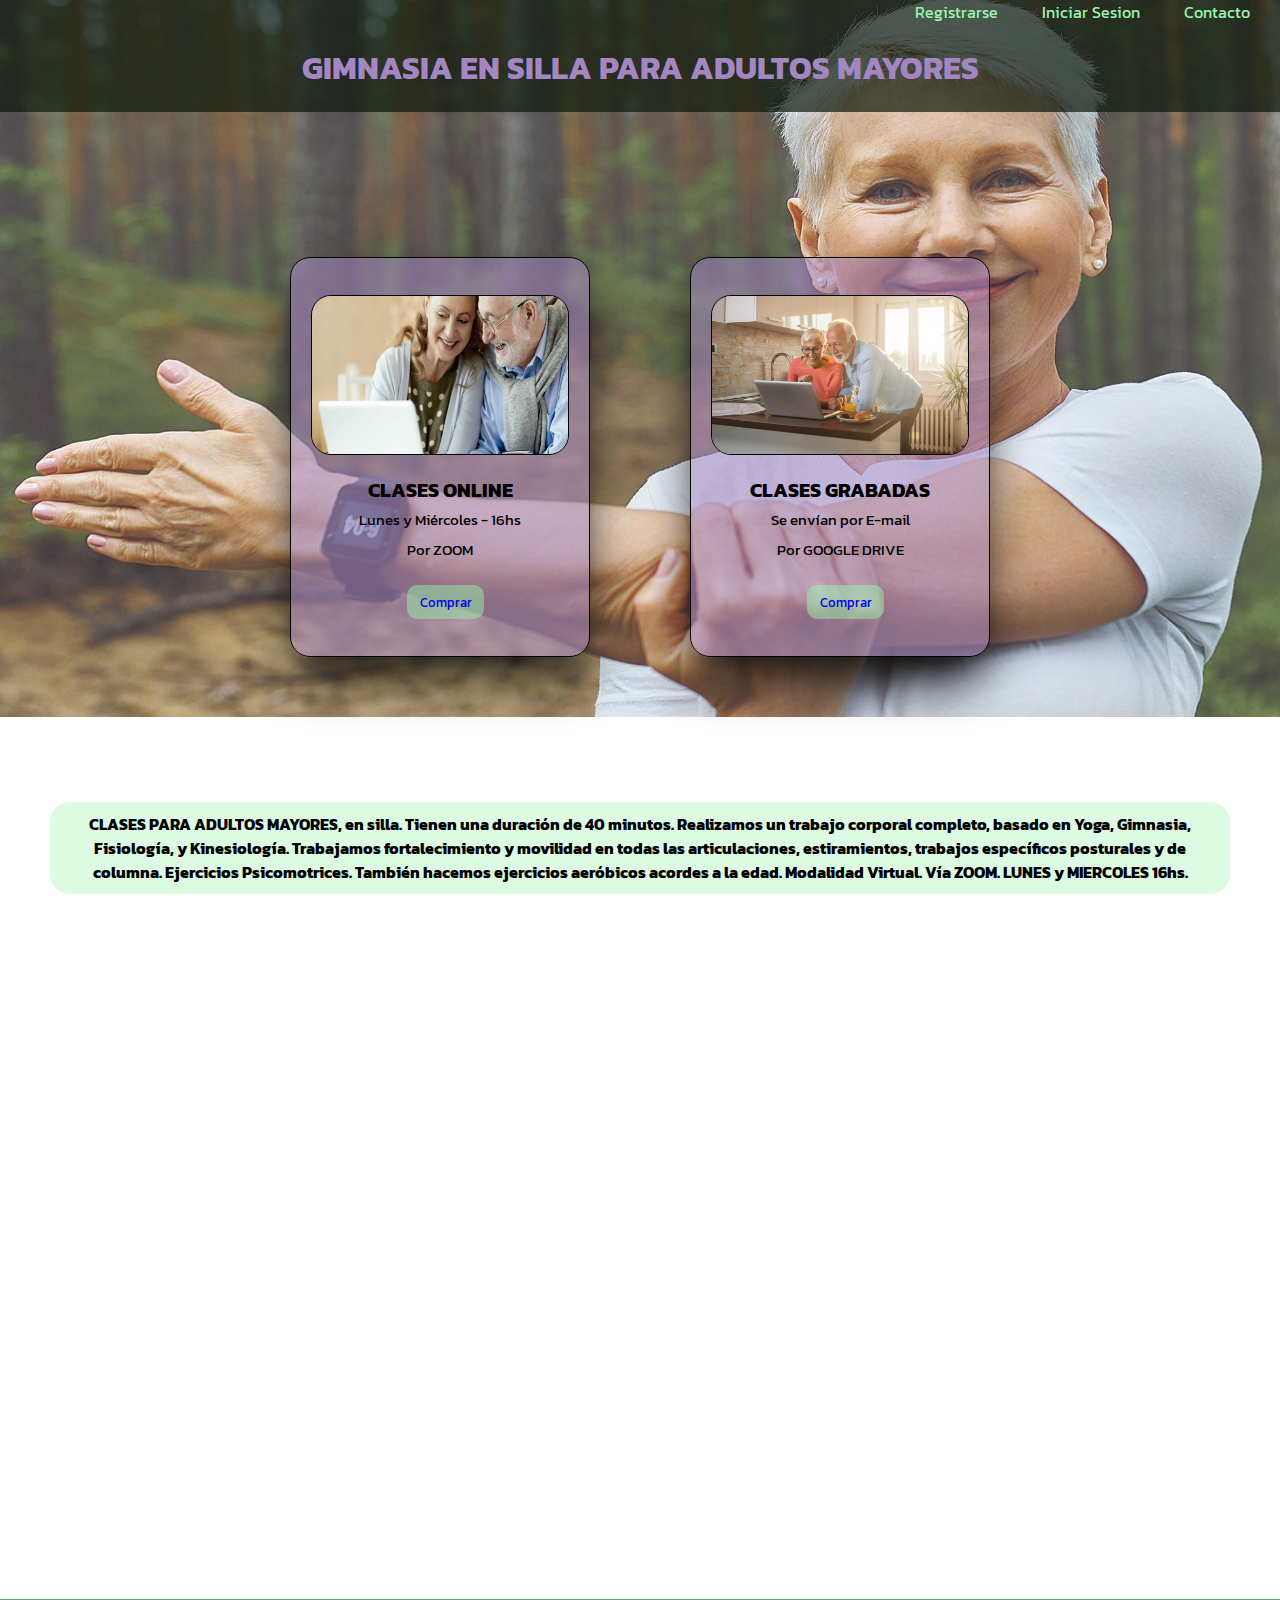
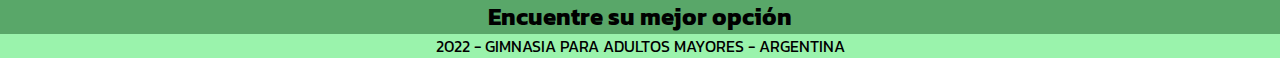
==== index.html @ 262c6e21 "Primer commit" ====
<!DOCTYPE html>
<html lang="en">
<head>
    <meta charset="UTF-8">
    <meta http-equiv="X-UA-Compatible" content="IE=edge">
    <meta name="viewport" content="width=device-width, initial-scale=1.0">
    <title>Gimnasia en Silla para Adultos Mayores</title>
    <link rel="stylesheet" href="./styles/style.css">
</head>
<body class="body-index">
    <header>
        <nav>
            <ul class="menu">
                <li><a href="./../pages/registrarse.html">Registrarse</a></li>
                <li><a href="./../pages/iniciar sesion.html">Iniciar Sesion</a></li>
                <li><a href="./../pages/contacto.html">Contacto</a></li>
            </ul>
        </nav>    
    <h1>GIMNASIA EN SILLA PARA ADULTOS MAYORES</h1>
    </div>
    </header>
        <main>
            <div class="griddd">
            <div class="flex-container">
                <div class="container1">
                    <img class="container1-img" src="./imagenes/22Como_ayudar_a_un_adulto_mayor_a_fortalecer_sus-habilidades_digitales_00.jpg" alt="" width="100%"><a href="./pages/clases online.html"></a>
                    <h2 class="container1-titulo">CLASES ONLINE</h2>
                    <p class="container1-parrafo">Lunes y Miércoles - 16hs</p>
                    <p class="container1-parrafo2">Por ZOOM</p>
                    <button class="container1-boton">
                        <a href="./pages/clases online.html">Comprar</a>
                    </button>
                    
                </div>
        
                <div class="container2">
                    <img class="container2-img" src="./imagenes/pareja-1920x1180.webp" alt="" width="100%">
                    <h2 class="container2-titulo">CLASES GRABADAS</h2>
                    <p class="container2-parrafo">Se envían por E-mail</p>
                    <p class="container2-parrafo2">Por GOOGLE DRIVE</p>
                    <button class="container2-boton">
                        <a href="./pages/clases grabadas.html">Comprar</a>
                    </button>
                </div>
            </div>
            </div>
            <div >
                <p class="parrafito">
                    CLASES PARA ADULTOS MAYORES, en silla.
                    Tienen una duración de 40 minutos.
                    Realizamos un trabajo corporal completo, basado en Yoga, Gimnasia, Fisiología, y Kinesiología.
                    Trabajamos fortalecimiento y movilidad en todas las articulaciones, estiramientos, trabajos específicos posturales y de columna. Ejercicios Psicomotrices. También hacemos ejercicios aeróbicos acordes a la edad.
                    Modalidad Virtual. Vía ZOOM.
                    LUNES y MIERCOLES 16hs.</p>
            </div>
        <section>    
            <div class="grid-container">
                <div class="video1">
                    <iframe width="360" height="202.5" src="https://www.youtube.com/embed/sxoWqzSt-PU" title="YouTube video player" frameborder="0" allow="accelerometer; autoplay; clipboard-write; encrypted-media; gyroscope; picture-in-picture" allowfullscreen></iframe>
                </div>
        
                <div class="video2">
                    <iframe width="560" height="315" src="https://www.youtube.com/embed/sxoWqzSt-PU" title="YouTube video player" frameborder="0" allow="accelerometer; autoplay; clipboard-write; encrypted-media; gyroscope; picture-in-picture" allowfullscreen></iframe>
                </div>
        
                <div class="video3">
                    <iframe width="360" height="202.5" src="https://www.youtube.com/embed/sxoWqzSt-PU" title="YouTube video player" frameborder="0" allow="accelerometer; autoplay; clipboard-write; encrypted-media; gyroscope; picture-in-picture" allowfullscreen></iframe>
                </div>
        
            </div>
        </section>
    </main>
    

<h2 class="encuentre">Encuentre su mejor opción</h2>

    
    
    </body>


<footer>2022 - GIMNASIA PARA ADULTOS MAYORES - ARGENTINA</footer>
</html>
---- styles/style.css ----
@import url('https://fonts.googleapis.com/css2?family=Kanit:ital,wght@0,100;0,200;0,300;0,400;0,500;0,600;0,700;1,100;1,200;1,300;1,400;1,500;1,600;1,700&display=swap'); 

* {
    margin: 0;
    padding: 0;
    box-sizing: border-box;
    font-family: kanit;
   }


/*header*/


.menu {
    list-style-type: none;
    background-color: #0b170bb2 ;
    font-family: kanit;
    right: inherit;
    text-align: right;
    position: sticky;
    
}

.menu li {
    display: inline;
    margin-right: 10px;
    list-style-type: none
}

.menu li a {
    display: inline;
    margin-right: 10px;
    color: #9af3ac;
    text-align: right;
    text-decoration: none;
    
}

h1 {
    color:#a486c2;
    background-color: #0b170bb2;
    font-family: kanit ;
    text-align: center;
    padding: 20px;
    font-size: 2 50%;
}

h1 a {
    color:#a486c2;
    background-color: none;
    font-family: kanit ;
    text-align: center;
    padding: 20px;
    font-size: 2 50%;
    text-decoration: none
}

/*FINheader*/

/*BODY*/

body {
    background-image: url("./../imagenes/22adultos-mayores-a-moverse-1271537.jpg");
    background-repeat: no-repeat;
    background-size: cover;
}

.body-index {
    background-image: url("./../imagenes/22adultos-mayores-a-moverse-1271537.jpg");
    background-repeat: no-repeat;
    background-size: contain;
}



main {
    padding: 0px;
}

/*cartas*/ 

.griddd {
    display: grid;
    grid-column: 2fr;
    grid-row: 1fr;
}
.flex-container {
    display: flex;
    justify-content: center;
    padding: 10px;
    margin-top: 125px;
    margin-bottom: 125px;
}

.flex-container div {
    background-color:#a486c287;
    width: 300px;
    height: 400px;
    margin:10px;
    text-align: center;
    line-height: 90px;
    border: 1px solid black;
    font-size: 50px;
    justify-content: center;
    text-decoration: none;
    margin-right: 50px;
    margin-left: 50px;
}

.container1 {
    padding: 20px;
    box-shadow: 0 25px 50px -8px rgba(0, 0, 0, 0.9);
    display: flex;
    flex-direction: column;
    align-items: center;
    border-radius: 20px;
    justify-content: center;
    text-decoration: none;
    border-right: 50px;
}

.container1-img {
    border: 1px solid black;
    border-radius: 20px;
}

.container1-titulo {
    font-size: 20px;
    line-height: 10px;
    margin: 20px;
    margin-top: 30px;
}
.container1-parrafo {
    font-size: 15px;
    line-height: 10px;
    margin-bottom: 10px;
}
.container1-parrafo2 {
    font-size: 15px;
    line-height: 10px;
    margin-top: 10px;
}
.container1-boton {
    background-color: #9af3ac7c;
    border: none;
    padding: 7px;
    border-radius: 10px;
    margin-top: 30px;
    margin-right: 50%;
}
.container1-boton a {
    text-decoration: none;
}


.container2 {
    padding: 20px;
    box-shadow: 0 25px 50px -8px rgba(0, 0, 0, 0.9);
    display: flex;
    flex-direction: column;
    justify-content: center;
    align-items: center;
    border-radius: 20px;
    border-left: 50px;
}
.container2-img {
    border: 1px solid black;
    border-radius: 20px;
}
.container2-titulo {
    font-size: 20px;
    line-height: 10px;
    margin: 20px;
    margin-top: 30px;
}
.container2-parrafo {
    font-size: 15px;
    line-height: 10px;
    margin-bottom: 10px;
}
.container2-parrafo2 {
    font-size: 15px;
    line-height: 10px;
    margin-top: 10px;
}
.container2-boton {
    background-color: #9af3ac7c;
    border: none;
    padding: 7px;
    border-radius: 10px;
    margin-top: 30px;
    margin-right: 50%;
}
.container2-boton a {
    text-decoration: none;
}

/*FINtarjetas*/

/*PARRAFITO*/

.parrafito {
    text-align: center;
    padding: 10px;
    margin-left: 50px;
    margin-right: 50px;
    margin-bottom: 280px;
    background-color:#9af3ac56;
    border-radius: 20px;
    font-weight: bold;
}

/*FINPARRAFITO*/




/*VIDEO*/

.grid-container {
    display: grid;
    place-content: center;
    width: 100%;
    height: 100%;
    align-items: center;
    grid-template-columns: 25% 50% 25%;
    margin-top: 50px;
    margin-bottom: 70px;
    margin-left: 15px;
} 

.video1 {
    padding: 20px;
    display: flex;
    align-items: center;
    justify-content: center;
    width: 100fr;
}
.video2 {
    display: flex;
    align-items: center;
    justify-content: center;
    padding: 20px;
}
.video iframe {
    display: flex;
    align-items: center;
    justify-content: center;
}
.video3 {
    display: flex;
    padding: 20px;
    align-items: center;
    justify-content: center;
    }

/*FINvideo*/


.encuentre {
    background-color: #59a769;
    text-align: center;
}
footer {
    background-color: #9af3ac;
    text-align: center;
}
/*otros enlaces*/

/*CONTACTO*/

.carta__contacto {
    width: 400px;
    height: 450px;
    background-color: #9af3ac71;
    border-radius: 10px;
    padding: 10px;
    margin-left: 750px;
    margin-top: 100px;
    margin-bottom:211px;
    text-align: start;
    text-decoration: none;
    padding-inline: 25px;
    border-color: #a486c2;
}

.h2__contacto{
    background-color: none;
    text-align: left;
}

li {
    list-style-type: none;
    text-align: center;
    padding: 10px;
    margin-bottom: 10px;
}

.nombre {
    padding: 20px;
}
button {
    margin-left: 140px;
    background-color: #a486c2;
    border-radius: 10px;
    width: 30%;
}


/*REGISTRARSE*/


.pepe {
    text-align: center;
    font-size: 25px;
    text-decoration: double;
    margin-top: 50px;
}


.registrarseee {
    width: 400px;
    height: 420px;
    background-color: #9af3ac71;
    border-radius: 10px;
    padding: 20px;
    margin-left: 750px;
    margin-top: 30px;
    margin-bottom: 140px;
    text-align:right;
    border: 1px solid black;
    border-radius: 20px;
    }
.nombre {
    padding: 10px;
}
.apellido {
    padding: 10px;
}
.localidad {
    padding: 10px;
}
.provincia {
    padding: 10px;
}
.pais {
    padding: 10px;
}
.numero {
    padding: 10px;
}
.email {
    padding: 10px;
}



.boton__registrarse {
    margin-top: 50px;
}



/*PAGINA ONLINE*/

.tarjeta-online {
    margin-bottom: 201px;
}

/*PAGINA GRABADAS*/

.tarjeta-grabadas {
    margin-bottom: 201px;
}




@media screen and (max-width: 480px) {
    .menu li a {
        font-size: 12px;
        display: inline;
        margin-right: 50px;
    }
h1 {
    font-size: 18px;
}

body {
    background-color: #59a769;
}

.body-index {
    background-image: url("./../imagenes/22adultos-mayores-a-moverse-1271537.jpg");
    background-repeat: no-repeat;
    margin-top: 268px;
    background-size: 100% ;
}

.griddd {
    display: grid;
    grid-column: 2fr;
    grid-row: 1fr;
    height: 850px;
}
    .flex-container {
        display: grid;
        grid-column: 1fr;
        grid-row: 1fr;
        margin-top: 10px;
        margin-bottom: 0 ;
    }
    .flex-container div {
        background-color:#a486c287;
        width: 225px;
        height: 300px;
        margin:20px;
        text-align: center;
        line-height: 90px;
        border: 1px solid black;
        font-size: 50px;
        justify-content: center;
        text-decoration: none;
        margin-right: 50px;
        margin-left: 50px;
    }
    
    .container1-titulo {
        font-size: 15px;
        line-height: 10px;
        margin: 20px;
        margin-top: 30px;
    }
   
    .container2-titulo {
        font-size: 15px;
    }

    .parrafito {
        text-align: center;
        padding: 10px;
        margin-left: 50px;
        margin-right: 50px;
        margin-bottom: 50px;
        background-color:#a486c2;
        border-radius: 20px;
        font-weight: bold;
    }
    
    
    .grid-container{
        grid-template-columns: 1fr;
        grid-row: 3fr;
        align-content: center;
        grid-template-rows: 33% 33% 33%;
        
    }




    .video2 {
        display: flex;
        align-content: center;
        justify-content: center;
    }
    .video2 iframe {
        width: 360px;
        height: 202px;
    }

    .encuentre {
        background-color: #a486c2;
    }
    

    
}
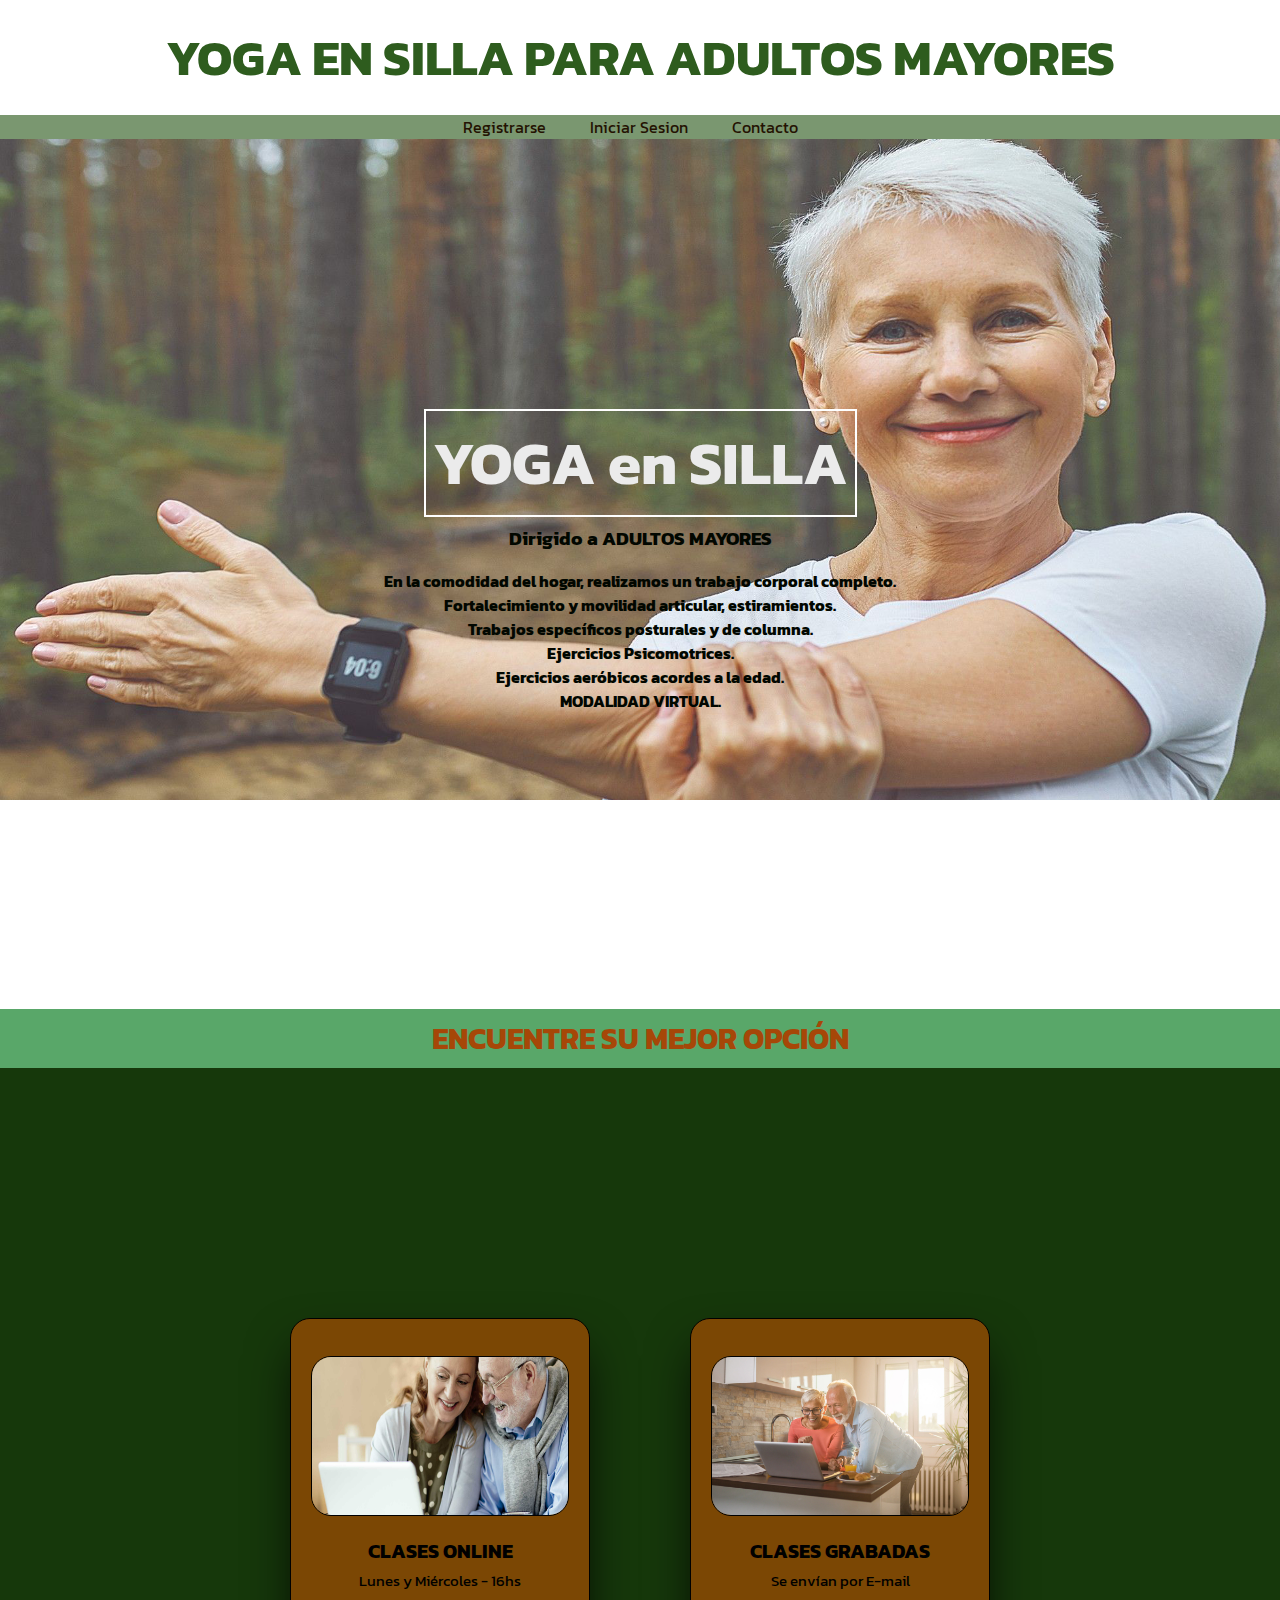
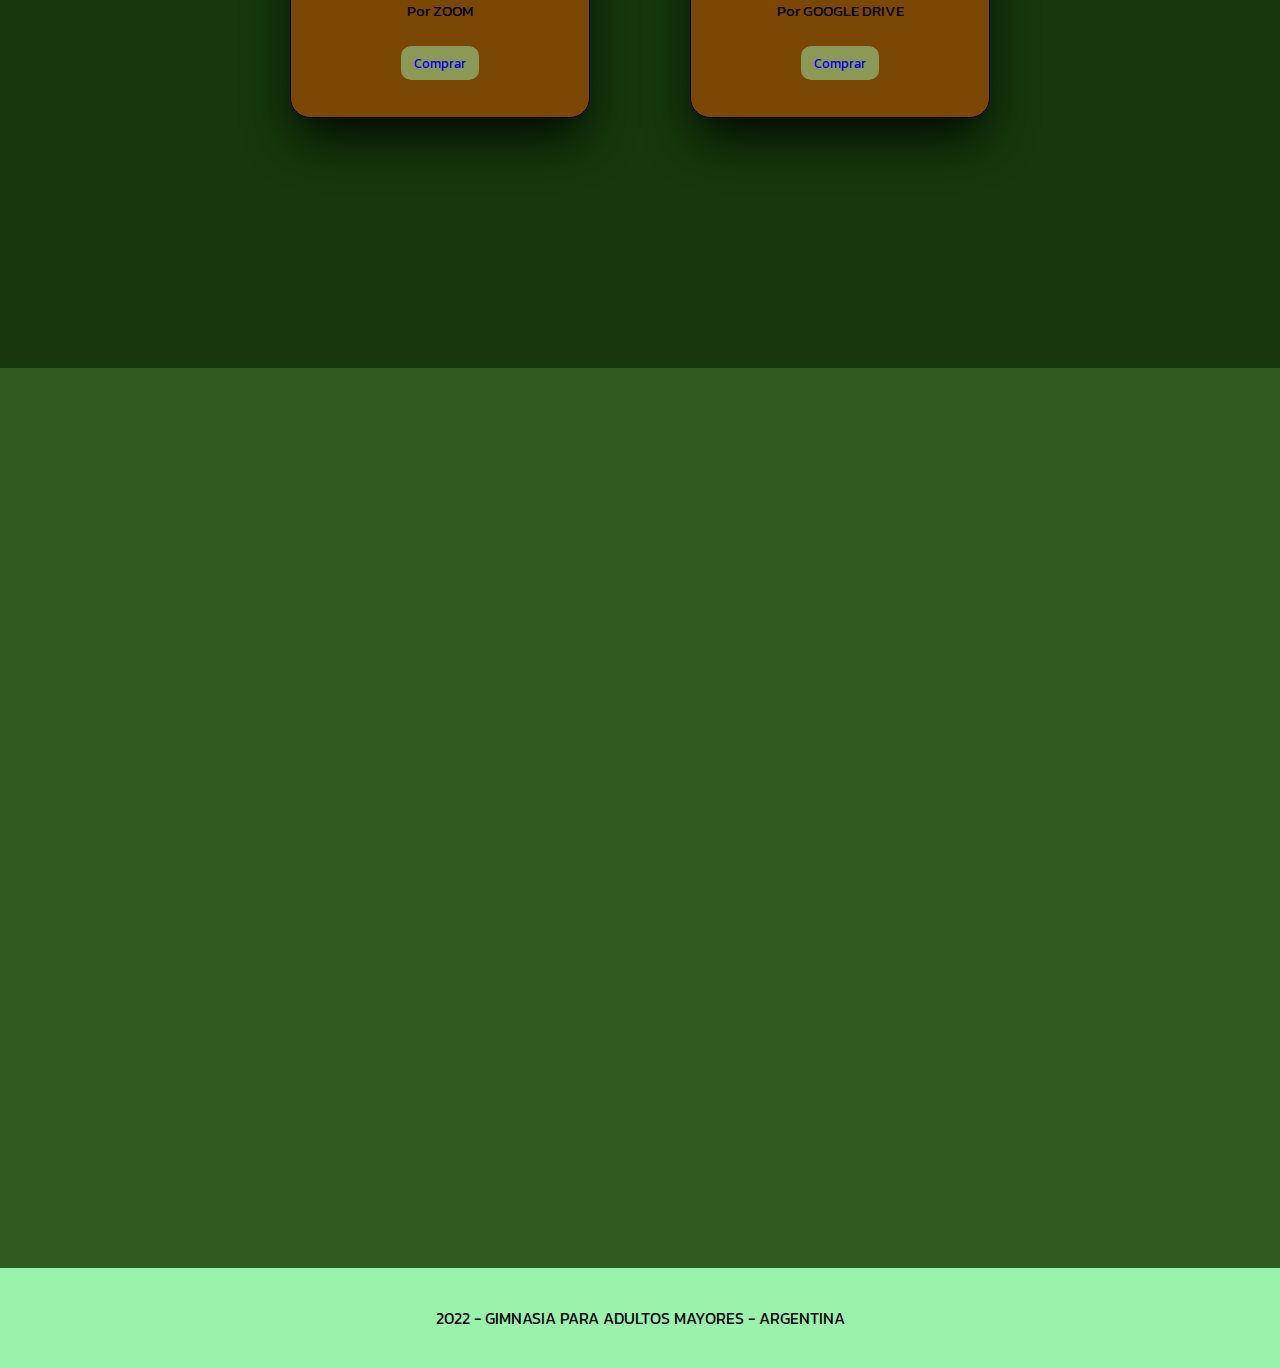
==== commit b77b6c96: "nuevos cambios" ====
--- a/index.html
+++ b/index.html
@@ -8,7 +8,11 @@
     <link rel="stylesheet" href="./styles/style.css">
 </head>
 <body class="body-index">
+
     <header>
+        <section class="title">
+            <h1>YOGA EN SILLA PARA ADULTOS MAYORES</h1>
+        </section>
         <nav>
             <ul class="menu">
                 <li><a href="./../pages/registrarse.html">Registrarse</a></li>
@@ -16,43 +20,50 @@
                 <li><a href="./../pages/contacto.html">Contacto</a></li>
             </ul>
         </nav>    
-    <h1>GIMNASIA EN SILLA PARA ADULTOS MAYORES</h1>
-    </div>
     </header>
-        <main>
+    <main>
+        <section class="title_central">
+            <div>
+                <h2>YOGA en SILLA</h2>
+            </div>
+            <div>
+                <h3>Dirigido a ADULTOS MAYORES</h3>
+            </div>
+            <div class="parrafito" >
+                <p>En la comodidad del hogar, realizamos un trabajo corporal completo.</p>
+                <p>Fortalecimiento y movilidad articular, estiramientos.</p>
+                <p>Trabajos específicos posturales y de columna.</p>
+                <p>Ejercicios Psicomotrices.</p>
+                <p>Ejercicios aeróbicos acordes a la edad.</p>
+                <p>MODALIDAD VIRTUAL.</p>
+            </div>
+        </section>
+        <h3 class="encuentre">ENCUENTRE SU MEJOR OPCIÓN</h3>
+        <section class="tarjetas">
             <div class="griddd">
-            <div class="flex-container">
-                <div class="container1">
-                    <img class="container1-img" src="./imagenes/22Como_ayudar_a_un_adulto_mayor_a_fortalecer_sus-habilidades_digitales_00.jpg" alt="" width="100%"><a href="./pages/clases online.html"></a>
-                    <h2 class="container1-titulo">CLASES ONLINE</h2>
-                    <p class="container1-parrafo">Lunes y Miércoles - 16hs</p>
-                    <p class="container1-parrafo2">Por ZOOM</p>
-                    <button class="container1-boton">
-                        <a href="./pages/clases online.html">Comprar</a>
-                    </button>
-                    
-                </div>
-        
-                <div class="container2">
-                    <img class="container2-img" src="./imagenes/pareja-1920x1180.webp" alt="" width="100%">
-                    <h2 class="container2-titulo">CLASES GRABADAS</h2>
-                    <p class="container2-parrafo">Se envían por E-mail</p>
-                    <p class="container2-parrafo2">Por GOOGLE DRIVE</p>
-                    <button class="container2-boton">
-                        <a href="./pages/clases grabadas.html">Comprar</a>
-                    </button>
+                <div class="flex-container">
+                    <div class="container1">
+                        <img class="container1-img" src="./imagenes/22Como_ayudar_a_un_adulto_mayor_a_fortalecer_sus-habilidades_digitales_00.jpg" alt="" width="100%"><a href="./pages/clases online.html"></a>
+                        <h2 class="container1-titulo">CLASES ONLINE</h2>
+                        <p class="container1-parrafo">Lunes y Miércoles - 16hs</p>
+                        <p class="container1-parrafo2">Por ZOOM</p>
+                        <button class="container1-boton">
+                            <a href="./pages/clases online.html">Comprar</a></button>
+                    </div>
+            
+                    <div class="container2">
+                        <img class="container2-img" src="./imagenes/pareja-1920x1180.webp" alt="" width="100%">
+                        <h2 class="container2-titulo">CLASES GRABADAS</h2>
+                        <p class="container2-parrafo">Se envían por E-mail</p>
+                        <p class="container2-parrafo2">Por GOOGLE DRIVE</p>
+                        <button class="container2-boton">
+                            <a href="./pages/clases grabadas.html">Comprar</a>
+                        </button>
+                    </div>
                 </div>
             </div>
-            </div>
-            <div >
-                <p class="parrafito">
-                    CLASES PARA ADULTOS MAYORES, en silla.
-                    Tienen una duración de 40 minutos.
-                    Realizamos un trabajo corporal completo, basado en Yoga, Gimnasia, Fisiología, y Kinesiología.
-                    Trabajamos fortalecimiento y movilidad en todas las articulaciones, estiramientos, trabajos específicos posturales y de columna. Ejercicios Psicomotrices. También hacemos ejercicios aeróbicos acordes a la edad.
-                    Modalidad Virtual. Vía ZOOM.
-                    LUNES y MIERCOLES 16hs.</p>
-            </div>
+                
+        </section>
         <section>    
             <div class="grid-container">
                 <div class="video1">
@@ -66,16 +77,12 @@
                 <div class="video3">
                     <iframe width="360" height="202.5" src="https://www.youtube.com/embed/sxoWqzSt-PU" title="YouTube video player" frameborder="0" allow="accelerometer; autoplay; clipboard-write; encrypted-media; gyroscope; picture-in-picture" allowfullscreen></iframe>
                 </div>
-        
             </div>
         </section>
     </main>
     
 
-<h2 class="encuentre">Encuentre su mejor opción</h2>
-
-    
-    
+<script src="https://cdn.jsdelivr.net/npm/bootstrap@5.2.1/dist/js/bootstrap.bundle.min.js" integrity="sha384-u1OknCvxWvY5kfmNBILK2hRnQC3Pr17a+RTT6rIHI7NnikvbZlHgTPOOmMi466C8" crossorigin="anonymous"></script>
     </body>
 
 
--- a/styles/style.css
+++ b/styles/style.css
@@ -5,87 +5,121 @@
     padding: 0;
     box-sizing: border-box;
     font-family: kanit;
-   }
-
+}
+
+*::selection {
+    background-color: #a64f02;
+    color: #59a769;
+}
 
 /*header*/
 
-
+.title {
+    font-size: 25px;
+    background-color: #ffffffd4;
+}
+h1 {
+    color:#2e5c1e;
+    font-family: kanit ;
+    text-align: center;
+    padding: 20px;
+    font-size: 2 50%;
+}
+h1 a {
+    color:#ec7e1d;
+    font-family: kanit ;
+    text-align: center;
+    padding: 20px;
+    font-size: 2 50%;
+    text-decoration: none;
+}
 .menu {
     list-style-type: none;
-    background-color: #0b170bb2 ;
+    background-color: #2e5c1ea2 ;
     font-family: kanit;
     right: inherit;
-    text-align: right;
-    position: sticky;
-    
-}
-
+    text-align: center;
+    position: sticky;    
+}
 .menu li {
     display: inline;
     margin-right: 10px;
-    list-style-type: none
-}
-
+    list-style-type: none;
+}
 .menu li a {
     display: inline;
     margin-right: 10px;
-    color: #9af3ac;
+    color: #241202;
     text-align: right;
     text-decoration: none;
-    
-}
-
-h1 {
-    color:#a486c2;
-    background-color: #0b170bb2;
-    font-family: kanit ;
-    text-align: center;
-    padding: 20px;
-    font-size: 2 50%;
-}
-
-h1 a {
-    color:#a486c2;
-    background-color: none;
-    font-family: kanit ;
-    text-align: center;
-    padding: 20px;
-    font-size: 2 50%;
-    text-decoration: none
-}
-
-/*FINheader*/
-
-/*BODY*/
-
-body {
+}
+.menu li a:hover {
+    font-style: bold;
+    color: #a64708;
+}
+main {
     background-image: url("./../imagenes/22adultos-mayores-a-moverse-1271537.jpg");
     background-repeat: no-repeat;
-    background-size: cover;
-}
-
-.body-index {
-    background-image: url("./../imagenes/22adultos-mayores-a-moverse-1271537.jpg");
-    background-repeat: no-repeat;
-    background-size: contain;
-}
-
-
-
-main {
-    padding: 0px;
-}
+    background-size: 100%;
+}
+
+.title_central {
+    display: grid;
+    place-items: center;
+    padding: 30vh;
+    justify-content: center;
+}
+.title_central h2 {
+    color: #ebebeb;
+    font-size: 60px;
+    padding: 7px;
+    border: solid 2px #ffffff;  
+}
+h3 {
+    color: #020700;
+    padding: 7px;
+}
+.parrafito {
+    color: #020700;
+    text-align: center;
+    padding: 10px;
+    margin-left: 50px;
+    margin-right: 50px;
+    border-radius: 20px;
+    font-weight: bold;
+}
+.parrafito:hover {
+    color: #020700;
+    font-size: 21px;
+    background-color:#a6470865;
+    transition: 1s;
+}
+
+
+
+
 
 /*cartas*/ 
-
+.encuentre {
+    margin-top: 16px;
+    font-size: 30px;
+    color: #a64708;
+    background-color: #a64708;
+}
+.tarjetas {
+    background-color: #16380b;
+    
+}
 .griddd {
+    height: 900px;
     display: grid;
     grid-column: 2fr;
     grid-row: 1fr;
+  
 }
 .flex-container {
     display: flex;
+    align-items: center;
     justify-content: center;
     padding: 10px;
     margin-top: 125px;
@@ -93,7 +127,7 @@
 }
 
 .flex-container div {
-    background-color:#a486c287;
+    background-color:#a64f02b3;
     width: 300px;
     height: 400px;
     margin:10px;
@@ -118,12 +152,10 @@
     text-decoration: none;
     border-right: 50px;
 }
-
 .container1-img {
     border: 1px solid black;
     border-radius: 20px;
 }
-
 .container1-titulo {
     font-size: 20px;
     line-height: 10px;
@@ -147,11 +179,21 @@
     border-radius: 10px;
     margin-top: 30px;
     margin-right: 50%;
+    margin-left: 50%;
 }
 .container1-boton a {
     text-decoration: none;
 }
 
+.container1:hover {
+    width: 400px;
+    height: 500px;
+    background-color:#b975f4a2;
+    margin-bottom: 0px;
+}
+.container1 {
+    transition: 1s;
+}
 
 .container2 {
     padding: 20px;
@@ -190,30 +232,24 @@
     border-radius: 10px;
     margin-top: 30px;
     margin-right: 50%;
+    margin-left: 50%;
+    justify-content: center;
 }
 .container2-boton a {
     text-decoration: none;
-}
-
+    justify-content: center;
+}
+.container2:hover {
+    width: 400px;
+    height: 500px;
+    background-color:#b975f4a2;
+    margin-bottom: 0px;
+}
+
+.container2 {
+    transition: 1s;
+}
 /*FINtarjetas*/
-
-/*PARRAFITO*/
-
-.parrafito {
-    text-align: center;
-    padding: 10px;
-    margin-left: 50px;
-    margin-right: 50px;
-    margin-bottom: 280px;
-    background-color:#9af3ac56;
-    border-radius: 20px;
-    font-weight: bold;
-}
-
-/*FINPARRAFITO*/
-
-
-
 
 /*VIDEO*/
 
@@ -221,12 +257,11 @@
     display: grid;
     place-content: center;
     width: 100%;
-    height: 100%;
+    height: 900px;
     align-items: center;
     grid-template-columns: 25% 50% 25%;
-    margin-top: 50px;
-    margin-bottom: 70px;
-    margin-left: 15px;
+    margin-left: 0px;
+    background-color: #2e5c1e;
 } 
 
 .video1 {
@@ -262,8 +297,11 @@
     text-align: center;
 }
 footer {
+    display: flex;
+    justify-content: center;
+    align-items: center;
     background-color: #9af3ac;
-    text-align: center;
+    height: 100px;
 }
 /*otros enlaces*/
 
@@ -274,6 +312,7 @@
     height: 450px;
     background-color: #9af3ac71;
     border-radius: 10px;
+    border: solid 1px black;
     padding: 10px;
     margin-left: 750px;
     margin-top: 100px;
@@ -281,7 +320,6 @@
     text-align: start;
     text-decoration: none;
     padding-inline: 25px;
-    border-color: #a486c2;
 }
 
 .h2__contacto{
@@ -317,6 +355,12 @@
     margin-top: 50px;
 }
 
+.registrarse {
+    background-color: #d3aafd9e;
+}
+.contacto {
+    background-color:#d3aafd9e;
+}
 
 .registrarseee {
     width: 400px;
@@ -359,7 +403,9 @@
     margin-top: 50px;
 }
 
-
+.iniciarsesion {
+    background-color: #d3aafd9e;
+}
 
 /*PAGINA ONLINE*/
 
@@ -476,3 +522,9 @@
 
     
 }
+
+
+.bg-black {
+    opacity: 70%;
+ 
+  }
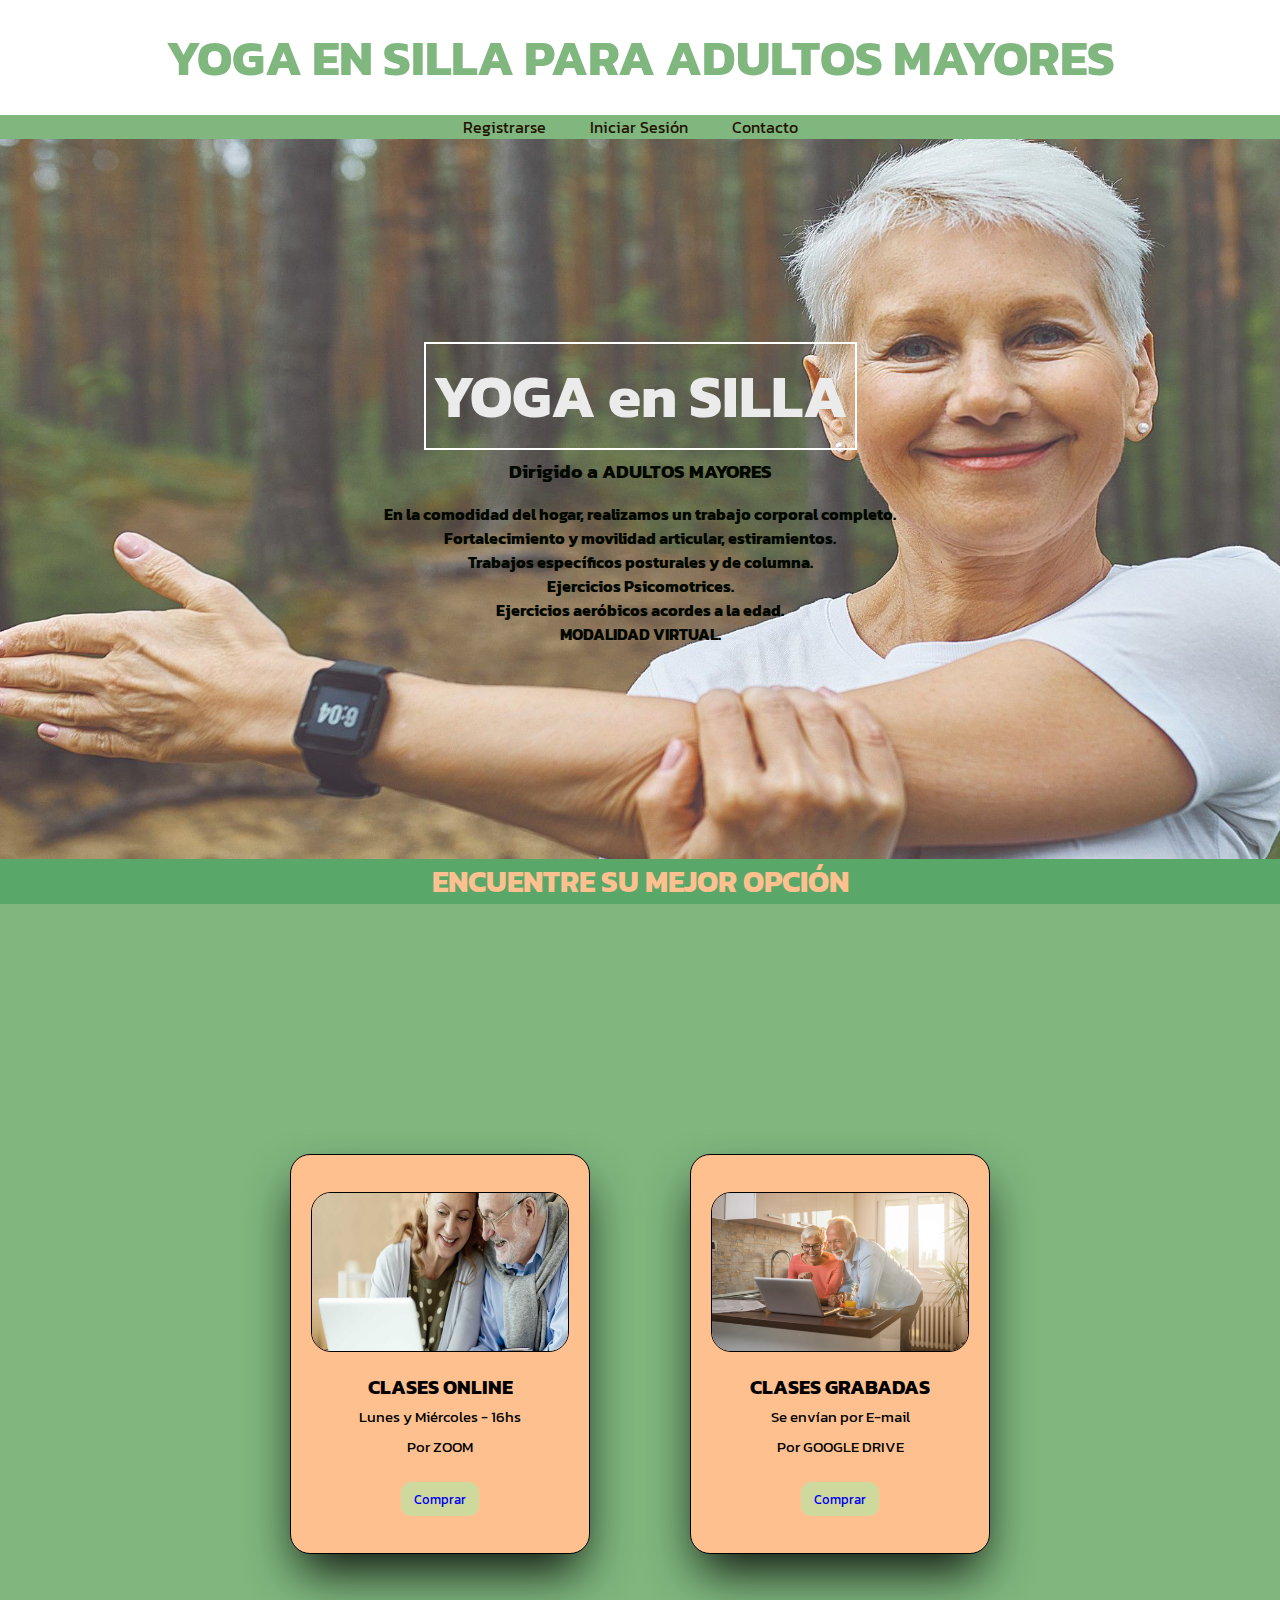
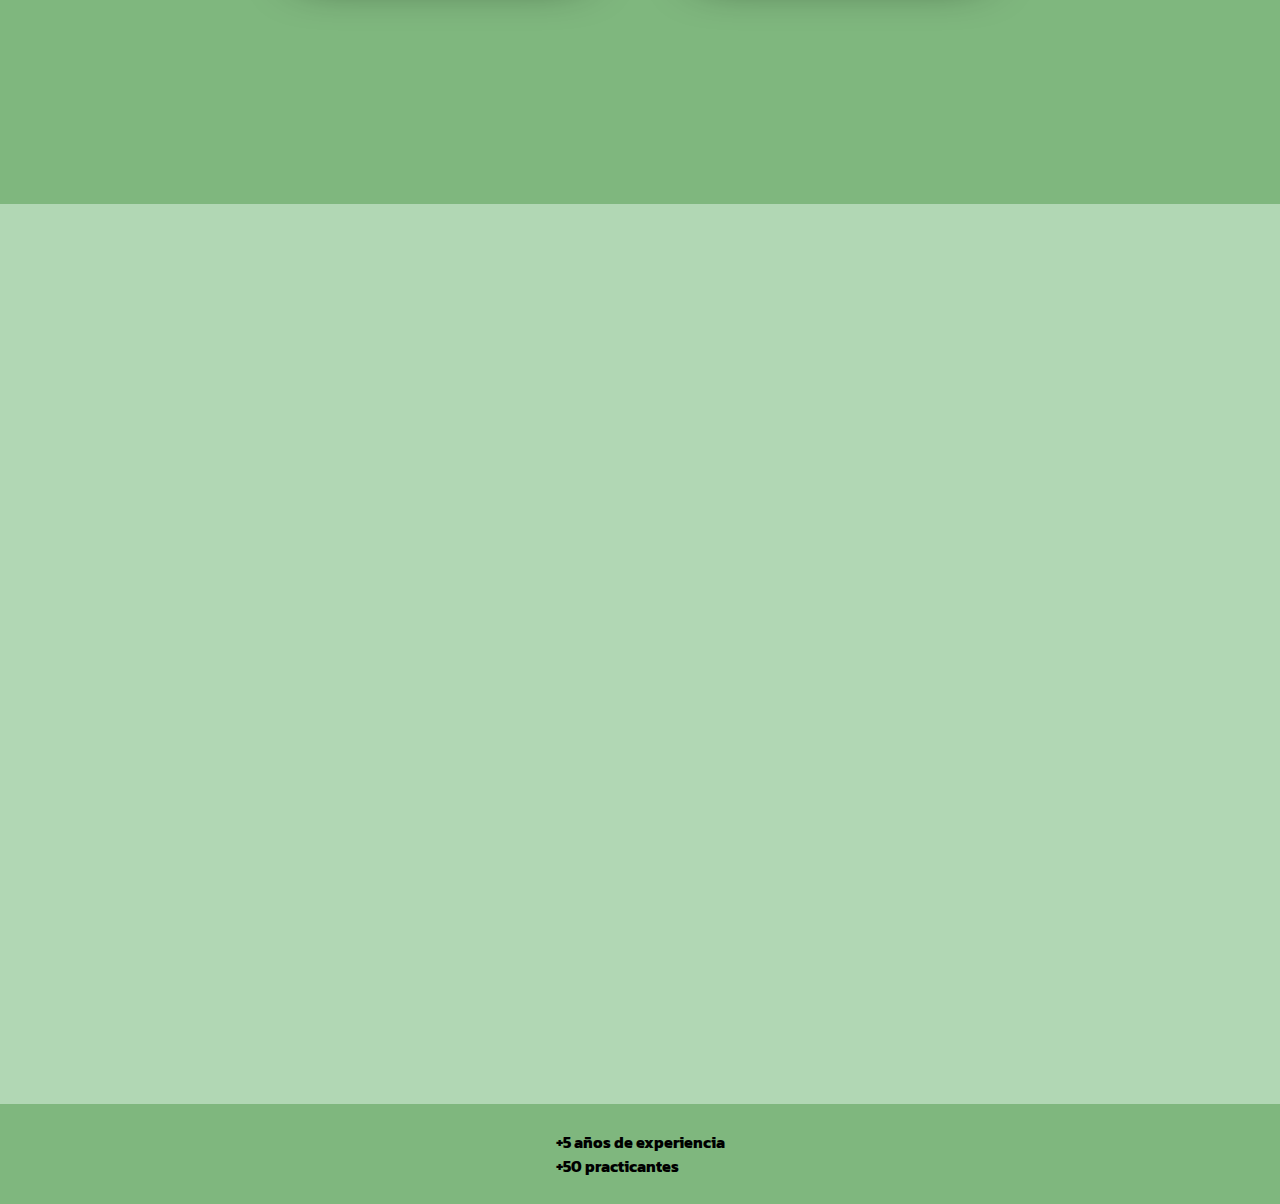
==== commit 516bb575: "nuevos cambios" ====
--- a/index.html
+++ b/index.html
@@ -4,8 +4,11 @@
     <meta charset="UTF-8">
     <meta http-equiv="X-UA-Compatible" content="IE=edge">
     <meta name="viewport" content="width=device-width, initial-scale=1.0">
-    <title>Gimnasia en Silla para Adultos Mayores</title>
+    <title>Yoga en Silla para Adultos Mayores</title>
+    <meta name="description" content="Clases de Yoga en Silla para ADULTOS MAYORES">
+    <meta name="keywords" content="Yoga, Gimnasia, Adultos, Mayores, Adultos Mayores, Bienestar, Salud">
     <link rel="stylesheet" href="./styles/style.css">
+    <link rel="stylesheet" href="./styles/estilo.css">
 </head>
 <body class="body-index">
 
@@ -15,9 +18,9 @@
         </section>
         <nav>
             <ul class="menu">
-                <li><a href="./../pages/registrarse.html">Registrarse</a></li>
-                <li><a href="./../pages/iniciar sesion.html">Iniciar Sesion</a></li>
-                <li><a href="./../pages/contacto.html">Contacto</a></li>
+                <li><a href="./pages/registrarse.html">Registrarse</a></li>
+                <li><a href="./pages/iniciar sesion.html">Iniciar Sesión</a></li>
+                <li><a href="./pages/contacto.html">Contacto</a></li>
             </ul>
         </nav>    
     </header>
@@ -86,5 +89,11 @@
     </body>
 
 
-<footer>2022 - GIMNASIA PARA ADULTOS MAYORES - ARGENTINA</footer>
+<footer>
+    <div class="datos">
+        <h4>+5 años de experiencia</h4>
+        <h4>+50 practicantes</h4>
+    </div>
+  
+</footer>
 </html>--- a/styles/style.css
+++ b/styles/style.css
@@ -1,16 +1,3 @@
-@import url('https://fonts.googleapis.com/css2?family=Kanit:ital,wght@0,100;0,200;0,300;0,400;0,500;0,600;0,700;1,100;1,200;1,300;1,400;1,500;1,600;1,700&display=swap'); 
-
-* {
-    margin: 0;
-    padding: 0;
-    box-sizing: border-box;
-    font-family: kanit;
-}
-
-*::selection {
-    background-color: #a64f02;
-    color: #59a769;
-}
 
 /*header*/
 
@@ -19,14 +6,16 @@
     background-color: #ffffffd4;
 }
 h1 {
-    color:#2e5c1e;
+    color:#7FB77E;
     font-family: kanit ;
     text-align: center;
     padding: 20px;
     font-size: 2 50%;
+    -webkit-animation: tracking-in-expand 2s cubic-bezier(0.215, 0.610, 0.355, 1.000) both;
+    animation: tracking-in-expand 2s cubic-bezier(0.215, 0.610, 0.355, 1.000) both;
 }
 h1 a {
-    color:#ec7e1d;
+    color:#FFC090;
     font-family: kanit ;
     text-align: center;
     padding: 20px;
@@ -35,11 +24,11 @@
 }
 .menu {
     list-style-type: none;
-    background-color: #2e5c1ea2 ;
+    background-color: #7FB77E ;
     font-family: kanit;
     right: inherit;
     text-align: center;
-    position: sticky;    
+    position: sticky; 
 }
 .menu li {
     display: inline;
@@ -57,65 +46,45 @@
     font-style: bold;
     color: #a64708;
 }
-main {
-    background-image: url("./../imagenes/22adultos-mayores-a-moverse-1271537.jpg");
-    background-repeat: no-repeat;
-    background-size: 100%;
-}
-
-.title_central {
-    display: grid;
-    place-items: center;
-    padding: 30vh;
-    justify-content: center;
-}
-.title_central h2 {
-    color: #ebebeb;
-    font-size: 60px;
-    padding: 7px;
-    border: solid 2px #ffffff;  
+
+h2 {
+    -webkit-animation: roll-in-blurred-left 2.5s cubic-bezier(0.230, 1.000, 0.320, 1.000) both;
+    animation: roll-in-blurred-left 2s cubic-bezier(0.230, 1.000, 0.320, 1.000) both;
 }
 h3 {
-    color: #020700;
-    padding: 7px;
-}
+    -webkit-animation: focus-in-contract-bck 2s cubic-bezier(0.250, 0.460, 0.450, 0.940) both;
+    animation: focus-in-contract-bck 2s cubic-bezier(0.250, 0.460, 0.450, 0.940) both;
+    }
+
 .parrafito {
-    color: #020700;
-    text-align: center;
-    padding: 10px;
-    margin-left: 50px;
-    margin-right: 50px;
-    border-radius: 20px;
-    font-weight: bold;
-}
+    -webkit-animation: text-focus-in 3.2s cubic-bezier(0.550, 0.085, 0.680, 0.530) both;
+    animation: text-focus-in 3.2s cubic-bezier(0.550, 0.085, 0.680, 0.530) both;
+}
+
 .parrafito:hover {
     color: #020700;
-    font-size: 21px;
-    background-color:#a6470865;
+    background-color:#ffc090c8;
     transition: 1s;
 }
 
-
-
-
-
-/*cartas*/ 
 .encuentre {
     margin-top: 16px;
     font-size: 30px;
-    color: #a64708;
+    color: #FFC090;
     background-color: #a64708;
 }
+
+
+
+/*cartas*/
 .tarjetas {
-    background-color: #16380b;
-    
+    background-color: #7FB77E;
 }
 .griddd {
     height: 900px;
     display: grid;
     grid-column: 2fr;
     grid-row: 1fr;
-  
 }
 .flex-container {
     display: flex;
@@ -127,7 +96,7 @@
 }
 
 .flex-container div {
-    background-color:#a64f02b3;
+    background-color:#FFC090;
     width: 300px;
     height: 400px;
     margin:10px;
@@ -186,8 +155,8 @@
 }
 
 .container1:hover {
-    width: 400px;
-    height: 500px;
+    width: 330px;
+    height: 430px;
     background-color:#b975f4a2;
     margin-bottom: 0px;
 }
@@ -240,8 +209,8 @@
     justify-content: center;
 }
 .container2:hover {
-    width: 400px;
-    height: 500px;
+    width: 330px;
+    height: 430px;
     background-color:#b975f4a2;
     margin-bottom: 0px;
 }
@@ -261,7 +230,7 @@
     align-items: center;
     grid-template-columns: 25% 50% 25%;
     margin-left: 0px;
-    background-color: #2e5c1e;
+    background-color: #B1D7B4;
 } 
 
 .video1 {
@@ -295,18 +264,17 @@
 .encuentre {
     background-color: #59a769;
     text-align: center;
-}
-footer {
-    display: flex;
-    justify-content: center;
-    align-items: center;
-    background-color: #9af3ac;
-    height: 100px;
-}
+    margin-top: 0;
+}
+
+
 /*otros enlaces*/
 
 /*CONTACTO*/
-
+.contacto {
+    -webkit-animation: color-change-2x 4s linear infinite alternate both;
+    animation: color-change-2x 4s linear infinite alternate both;
+}
 .carta__contacto {
     width: 400px;
     height: 450px;
@@ -316,24 +284,21 @@
     padding: 10px;
     margin-left: 750px;
     margin-top: 100px;
-    margin-bottom:211px;
+    margin-bottom:122px;
     text-align: start;
     text-decoration: none;
     padding-inline: 25px;
 }
-
 .h2__contacto{
     background-color: none;
     text-align: left;
 }
-
 li {
     list-style-type: none;
     text-align: center;
     padding: 10px;
     margin-bottom: 10px;
 }
-
 .nombre {
     padding: 20px;
 }
@@ -343,21 +308,25 @@
     border-radius: 10px;
     width: 30%;
 }
-
-
+/*INICIAR SESION*/
+.iniciarsesion {
+    -webkit-animation: color-change-2x 4s linear infinite alternate both;
+    animation: color-change-2x 4s linear infinite alternate both;
+}
 /*REGISTRARSE*/
-
-
+.registro {
+    height: 70vh;
+    -webkit-animation: color-change-2x 4s linear infinite alternate both;
+    animation: color-change-2x 4s linear infinite alternate both;
+}
 .pepe {
     text-align: center;
     font-size: 25px;
     text-decoration: double;
-    margin-top: 50px;
-}
-
-.registrarse {
-    background-color: #d3aafd9e;
-}
+    height: 80px;
+    display: grid;
+}
+
 .contacto {
     background-color:#d3aafd9e;
 }
@@ -369,12 +338,31 @@
     border-radius: 10px;
     padding: 20px;
     margin-left: 750px;
-    margin-top: 30px;
-    margin-bottom: 140px;
+    margin-top: 25px;
     text-align:right;
     border: 1px solid black;
     border-radius: 20px;
-    }
+    display: grid;
+    justify-content: center;
+    align-items: center;
+    }
+
+    .registrarseeee {
+        width: 400px;
+        height: 420px;
+        background-color: #9af3ac71;
+        border-radius: 10px;
+        padding: 20px;
+        margin-left: 750px;
+        margin-top: 125px;
+        margin-bottom: 125px;
+        text-align:right;
+        border: 1px solid black;
+        border-radius: 20px;
+        display: grid;
+        justify-content: center;
+        align-items: center;
+        }    
 .nombre {
     padding: 10px;
 }
@@ -477,7 +465,7 @@
         margin: 20px;
         margin-top: 30px;
     }
-   
+
     .container2-titulo {
         font-size: 15px;
     }
@@ -526,5 +514,144 @@
 
 .bg-black {
     opacity: 70%;
- 
-  }
+}
+
+
+@-webkit-keyframes roll-in-blurred-left {
+    0% {
+        -webkit-transform: translateX(-1000px) rotate(-720deg);
+                transform: translateX(-1000px) rotate(-720deg);
+        -webkit-filter: blur(50px);
+                filter: blur(50px);
+        opacity: 0;
+    }
+    100% {
+        -webkit-transform: translateX(0) rotate(0deg);
+                transform: translateX(0) rotate(0deg);
+        -webkit-filter: blur(0);
+                filter: blur(0);
+        opacity: 1;
+    }
+}
+@keyframes roll-in-blurred-left {
+    0% {
+        -webkit-transform: translateX(-1000px) rotate(-720deg);
+                transform: translateX(-1000px) rotate(-720deg);
+        -webkit-filter: blur(50px);
+                filter: blur(50px);
+        opacity: 0;
+    }
+    100% {
+        -webkit-transform: translateX(0) rotate(0deg);
+                transform: translateX(0) rotate(0deg);
+        -webkit-filter: blur(0);
+                filter: blur(0);
+        opacity: 1;
+    }
+}
+
+
+
+@-webkit-keyframes color-change-2x {
+    0% {
+        background: #7FB77E;
+    }
+    50% {
+        background: #a486c2;
+    }
+    100% {
+        background: #FFC090;
+    }
+}
+
+
+
+
+@-webkit-keyframes tracking-in-expand {
+    0% {
+        letter-spacing: -0.5em;
+        opacity: 0;
+    }
+    40% {
+        opacity: 0.6;
+    }
+    100% {
+        opacity: 1;
+    }
+}
+@keyframes tracking-in-expand {
+    0% {
+        letter-spacing: -0.5em;
+        opacity: 0;
+    }
+    40% {
+        opacity: 0.6;
+    }
+    100% {
+        opacity: 1;
+    }
+}
+
+
+
+@-webkit-keyframes text-focus-in {
+    0% {
+        -webkit-filter: blur(12px);
+                filter: blur(12px);
+        opacity: 0;
+    }
+    100% {
+        -webkit-filter: blur(0px);
+                filter: blur(0px);
+        opacity: 1;
+    }
+}
+@keyframes text-focus-in {
+    0% {
+        -webkit-filter: blur(12px);
+                filter: blur(12px);
+        opacity: 0;
+    }
+    100% {
+        -webkit-filter: blur(0px);
+                filter: blur(0px);
+        opacity: 1;
+    }
+}
+
+
+
+@-webkit-keyframes focus-in-contract-bck {
+    0% {
+        letter-spacing: 1em;
+        -webkit-transform: translateZ(300px);
+                transform: translateZ(300px);
+        -webkit-filter: blur(12px);
+                filter: blur(12px);
+        opacity: 0;
+    }
+    100% {
+        -webkit-transform: translateZ(12px);
+                transform: translateZ(12px);
+        -webkit-filter: blur(0);
+                filter: blur(0);
+        opacity: 1;
+    }
+}
+@keyframes focus-in-contract-bck {
+    0% {
+        letter-spacing: 1em;
+        -webkit-transform: translateZ(300px);
+                transform: translateZ(300px);
+        -webkit-filter: blur(12px);
+                filter: blur(12px);
+        opacity: 0;
+    }
+    100% {
+        -webkit-transform: translateZ(12px);
+                transform: translateZ(12px);
+        -webkit-filter: blur(0);
+                filter: blur(0);
+        opacity: 1;
+    }
+}
--- a/styles/estilo.css
+++ b/styles/estilo.css
@@ -0,0 +1,63 @@
+@import url("https://fonts.googleapis.com/css2?family=Kanit:ital,wght@0,100;0,200;0,300;0,400;0,500;0,600;0,700;1,100;1,200;1,300;1,400;1,500;1,600;1,700&display=swap");
+* {
+  margin: 0;
+  padding: 0;
+  box-sizing: border-box;
+  font-family: kanit;
+}
+*::-moz-selection {
+  background-color: #a64f02;
+  color: #59a769;
+}
+*::selection {
+  background-color: #a64f02;
+  color: #59a769;
+}
+
+.title_central {
+  height: 80vh;
+  background-image: url("./../imagenes/22adultos-mayores-a-moverse-1271537.jpg");
+  background-repeat: no-repeat;
+  background-size: cover;
+  background-position: center center;
+  display: flex;
+  justify-content: center;
+  align-items: center;
+  flex-direction: column;
+  padding-inline: 200px;
+}
+.title_central h2 {
+  display: flex;
+  place-items: center;
+  justify-content: center;
+  color: #ebebeb;
+  font-size: 60px;
+  padding: 7px;
+  border: solid 2px #ffffff;
+}
+.title_central h3 {
+  color: #020700;
+  padding: 7px;
+}
+.title_central .parrafito {
+  color: #020700;
+  text-align: center;
+  padding: 10px;
+  margin-left: 50px;
+  margin-right: 50px;
+  border-radius: 20px;
+  font-weight: bold;
+}
+.title_central.parrafito:hover {
+  color: #020700;
+  background-color: rgba(255, 192, 144, 0.7843137255);
+  transition: 1s;
+}
+
+footer {
+  display: flex;
+  justify-content: center;
+  align-items: center;
+  background-color: #7FB77E;
+  height: 100px;
+}/*# sourceMappingURL=estilo.css.map */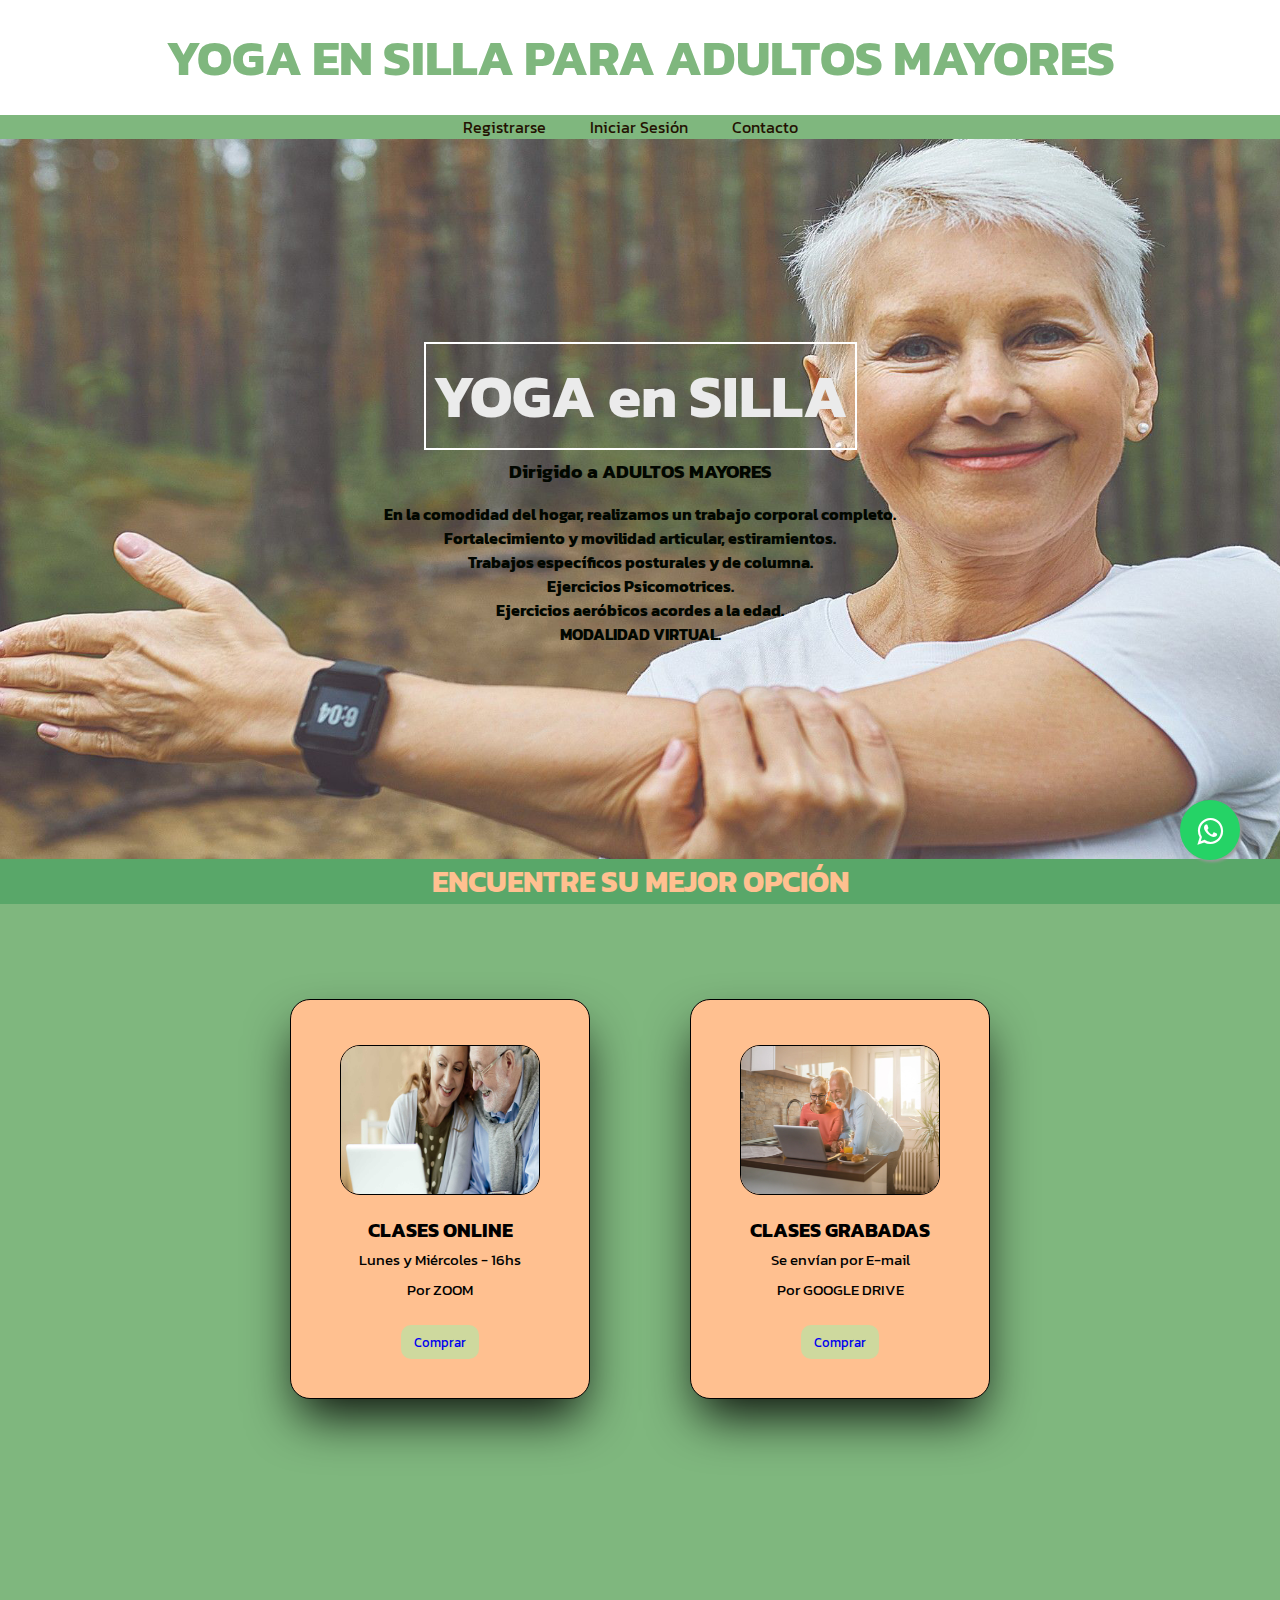
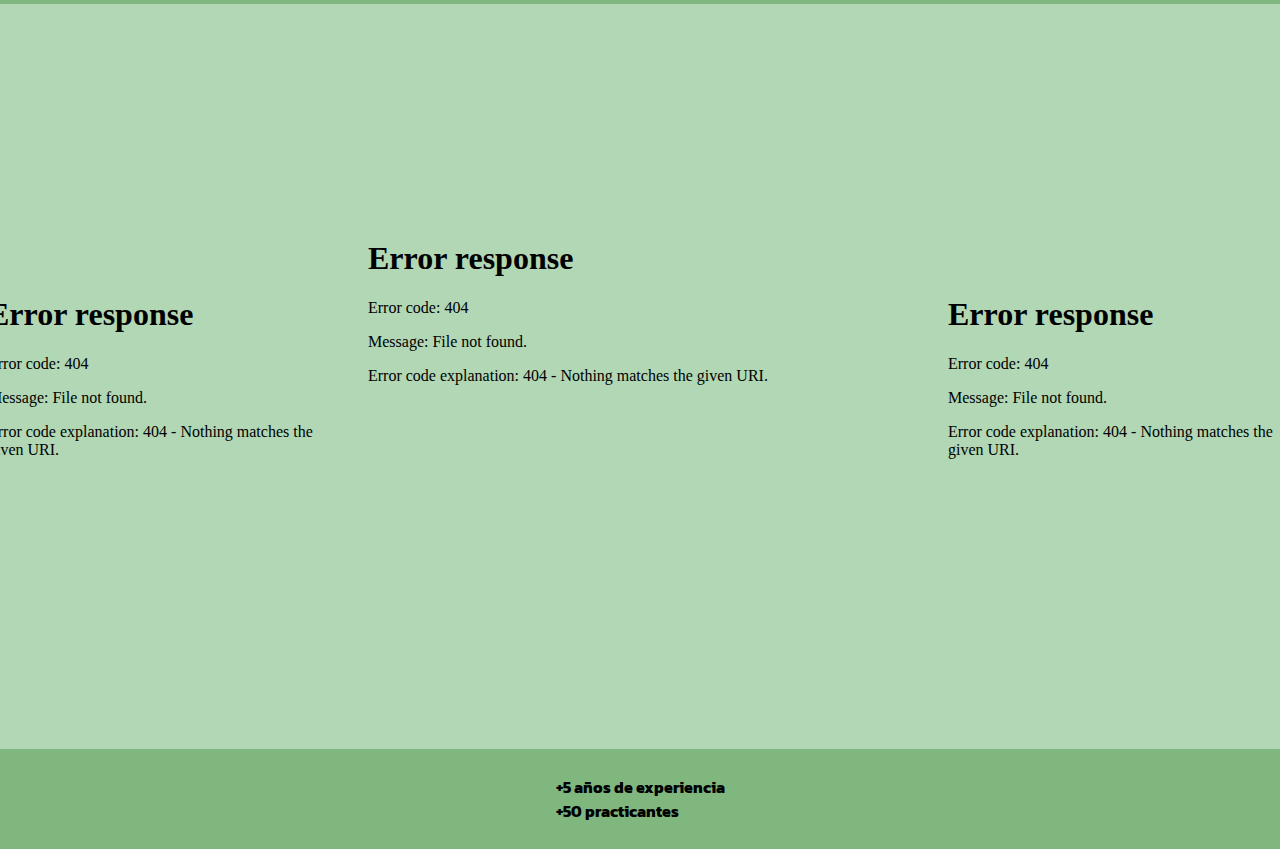
==== commit 0daa9603: "Cambios para entregar" ====
--- a/index.html
+++ b/index.html
@@ -9,9 +9,13 @@
     <meta name="keywords" content="Yoga, Gimnasia, Adultos, Mayores, Adultos Mayores, Bienestar, Salud">
     <link rel="stylesheet" href="./styles/style.css">
     <link rel="stylesheet" href="./styles/estilo.css">
+    <link rel="stylesheet" href="./whatsapp.css">
 </head>
 <body class="body-index">
-
+    <link rel="stylesheet" href="https://maxcdn.bootstrapcdn.com/font-awesome/4.5.0/css/font-awesome.min.css">
+<a href="https://api.whatsapp.com/send?phone=2914379060&text=Hola! Quisiera más información sobre Clases de Yoga en Silla." class="float" target="_blank">
+<i class="fa fa-whatsapp my-float"></i>
+</a>
     <header>
         <section class="title">
             <h1>YOGA EN SILLA PARA ADULTOS MAYORES</h1>
@@ -26,7 +30,7 @@
     </header>
     <main>
         <section class="title_central">
-            <div>
+            <div class="yogaensilla">
                 <h2>YOGA en SILLA</h2>
             </div>
             <div>
@@ -70,15 +74,15 @@
         <section>    
             <div class="grid-container">
                 <div class="video1">
-                    <iframe width="360" height="202.5" src="https://www.youtube.com/embed/sxoWqzSt-PU" title="YouTube video player" frameborder="0" allow="accelerometer; autoplay; clipboard-write; encrypted-media; gyroscope; picture-in-picture" allowfullscreen></iframe>
+                    <iframe width="360" height="202.5" src="./imagenes/01.mp4" title="YouTube video player" frameborder="0" allow="accelerometer; autoplay; clipboard-write; encrypted-media; gyroscope; picture-in-picture" allowfullscreen type="video/mp4" autoplay></iframe>
                 </div>
         
                 <div class="video2">
-                    <iframe width="560" height="315" src="https://www.youtube.com/embed/sxoWqzSt-PU" title="YouTube video player" frameborder="0" allow="accelerometer; autoplay; clipboard-write; encrypted-media; gyroscope; picture-in-picture" allowfullscreen></iframe>
+                    <iframe width="560" height="315" src="./imagenes/02.mp4" title="YouTube video player" frameborder="0" allow="accelerometer; autoplay; clipboard-write; encrypted-media; gyroscope; picture-in-picture" allowfullscreen type="video/mp4" autoplay></iframe>
                 </div>
         
                 <div class="video3">
-                    <iframe width="360" height="202.5" src="https://www.youtube.com/embed/sxoWqzSt-PU" title="YouTube video player" frameborder="0" allow="accelerometer; autoplay; clipboard-write; encrypted-media; gyroscope; picture-in-picture" allowfullscreen></iframe>
+                    <iframe width="360" height="202.5" src="./imagenes/03.mp4" title="YouTube video player" frameborder="0" allow="accelerometer; autoplay; clipboard-write; encrypted-media; gyroscope; picture-in-picture" allowfullscreen type="video/mp4" autoplay></iframe>
                 </div>
             </div>
         </section>
@@ -86,9 +90,7 @@
     
 
 <script src="https://cdn.jsdelivr.net/npm/bootstrap@5.2.1/dist/js/bootstrap.bundle.min.js" integrity="sha384-u1OknCvxWvY5kfmNBILK2hRnQC3Pr17a+RTT6rIHI7NnikvbZlHgTPOOmMi466C8" crossorigin="anonymous"></script>
-    </body>
-
-
+</body>
 <footer>
     <div class="datos">
         <h4>+5 años de experiencia</h4>
--- a/styles/style.css
+++ b/styles/style.css
@@ -60,13 +60,11 @@
     -webkit-animation: text-focus-in 3.2s cubic-bezier(0.550, 0.085, 0.680, 0.530) both;
     animation: text-focus-in 3.2s cubic-bezier(0.550, 0.085, 0.680, 0.530) both;
 }
-
 .parrafito:hover {
     color: #020700;
     background-color:#ffc090c8;
     transition: 1s;
 }
-
 .encuentre {
     margin-top: 16px;
     font-size: 30px;
@@ -81,7 +79,7 @@
     background-color: #7FB77E;
 }
 .griddd {
-    height: 900px;
+    height: 700px;
     display: grid;
     grid-column: 2fr;
     grid-row: 1fr;
@@ -91,10 +89,9 @@
     align-items: center;
     justify-content: center;
     padding: 10px;
-    margin-top: 125px;
+    margin-top: 15px;
     margin-bottom: 125px;
 }
-
 .flex-container div {
     background-color:#FFC090;
     width: 300px;
@@ -109,7 +106,6 @@
     margin-right: 50px;
     margin-left: 50px;
 }
-
 .container1 {
     padding: 20px;
     box-shadow: 0 25px 50px -8px rgba(0, 0, 0, 0.9);
@@ -122,6 +118,9 @@
     border-right: 50px;
 }
 .container1-img {
+    margin-top: 5px;
+    width: 200px;
+    height: 150px;
     border: 1px solid black;
     border-radius: 20px;
 }
@@ -175,6 +174,9 @@
     border-left: 50px;
 }
 .container2-img {
+    margin-top: 5px;
+    width: 200px;
+    height: 150px;
     border: 1px solid black;
     border-radius: 20px;
 }
@@ -214,59 +216,50 @@
     background-color:#b975f4a2;
     margin-bottom: 0px;
 }
-
 .container2 {
     transition: 1s;
 }
 /*FINtarjetas*/
 
 /*VIDEO*/
-
 .grid-container {
     display: grid;
-    place-content: center;
+    place-content: center ;
     width: 100%;
-    height: 900px;
-    align-items: center;
+    height: 745px;
+    align-items: inline;
     grid-template-columns: 25% 50% 25%;
     margin-left: 0px;
     background-color: #B1D7B4;
 } 
-
 .video1 {
     padding: 20px;
     display: flex;
     align-items: center;
     justify-content: center;
-    width: 100fr;
+    flex-direction: column;
 }
 .video2 {
+    padding: 20px;
     display: flex;
     align-items: center;
     justify-content: center;
-    padding: 20px;
-}
-.video iframe {
-    display: flex;
-    align-items: center;
-    justify-content: center;
+    flex-direction: column;
 }
 .video3 {
     display: flex;
+    flex-direction: column;
     padding: 20px;
     align-items: center;
     justify-content: center;
-    }
-
+}
 /*FINvideo*/
-
 
 .encuentre {
     background-color: #59a769;
     text-align: center;
     margin-top: 0;
 }
-
 
 /*otros enlaces*/
 
@@ -326,11 +319,9 @@
     height: 80px;
     display: grid;
 }
-
 .contacto {
     background-color:#d3aafd9e;
 }
-
 .registrarseee {
     width: 400px;
     height: 420px;
@@ -345,9 +336,8 @@
     display: grid;
     justify-content: center;
     align-items: center;
-    }
-
-    .registrarseeee {
+}
+.registrarseeee {
         width: 400px;
         height: 420px;
         background-color: #9af3ac71;
@@ -362,7 +352,7 @@
         display: grid;
         justify-content: center;
         align-items: center;
-        }    
+}    
 .nombre {
     padding: 10px;
 }
@@ -384,71 +374,185 @@
 .email {
     padding: 10px;
 }
-
-
-
 .boton__registrarse {
     margin-top: 50px;
 }
-
 .iniciarsesion {
     background-color: #d3aafd9e;
 }
 
-/*PAGINA ONLINE*/
-
-.tarjeta-online {
-    margin-bottom: 201px;
-}
-
-/*PAGINA GRABADAS*/
-
-.tarjeta-grabadas {
-    margin-bottom: 201px;
-}
-
-
-
-
-@media screen and (max-width: 480px) {
-    .menu li a {
-        font-size: 12px;
-        display: inline;
-        margin-right: 50px;
-    }
-h1 {
-    font-size: 18px;
-}
-
-body {
-    background-color: #59a769;
-}
-
-.body-index {
-    background-image: url("./../imagenes/22adultos-mayores-a-moverse-1271537.jpg");
-    background-repeat: no-repeat;
-    margin-top: 268px;
-    background-size: 100% ;
-}
-
-.griddd {
-    display: grid;
-    grid-column: 2fr;
-    grid-row: 1fr;
-    height: 850px;
-}
+.bg-black {
+    opacity: 70%;
+}
+
+
+@-webkit-keyframes roll-in-blurred-left {
+    0% {
+        -webkit-transform: translateX(-1000px) rotate(-720deg);
+                transform: translateX(-1000px) rotate(-720deg);
+        -webkit-filter: blur(50px);
+                filter: blur(50px);
+        opacity: 0;
+    }
+    100% {
+        -webkit-transform: translateX(0) rotate(0deg);
+                transform: translateX(0) rotate(0deg);
+        -webkit-filter: blur(0);
+                filter: blur(0);
+        opacity: 1;
+    }
+}
+@keyframes roll-in-blurred-left {
+    0% {
+        -webkit-transform: translateX(-1000px) rotate(-720deg);
+                transform: translateX(-1000px) rotate(-720deg);
+        -webkit-filter: blur(50px);
+                filter: blur(50px);
+        opacity: 0;
+    }
+    100% {
+        -webkit-transform: translateX(0) rotate(0deg);
+                transform: translateX(0) rotate(0deg);
+        -webkit-filter: blur(0);
+                filter: blur(0);
+        opacity: 1;
+    }
+}
+@-webkit-keyframes color-change-2x {
+    0% {
+        background: #7FB77E;
+    }
+    50% {
+        background: #a486c2;
+    }
+    100% {
+        background: #FFC090;
+    }
+}
+@-webkit-keyframes tracking-in-expand {
+    0% {
+        letter-spacing: -0.5em;
+        opacity: 0;
+    }
+    40% {
+        opacity: 0.6;
+    }
+    100% {
+        opacity: 1;
+    }
+}
+@keyframes tracking-in-expand {
+    0% {
+        letter-spacing: -0.5em;
+        opacity: 0;
+    }
+    40% {
+        opacity: 0.6;
+    }
+    100% {
+        opacity: 1;
+    }
+}
+@-webkit-keyframes text-focus-in {
+    0% {
+        -webkit-filter: blur(12px);
+                filter: blur(12px);
+        opacity: 0;
+    }
+    100% {
+        -webkit-filter: blur(0px);
+                filter: blur(0px);
+        opacity: 1;
+    }
+}
+@keyframes text-focus-in {
+    0% {
+        -webkit-filter: blur(12px);
+                filter: blur(12px);
+        opacity: 0;
+    }
+    100% {
+        -webkit-filter: blur(0px);
+                filter: blur(0px);
+        opacity: 1;
+    }
+}
+@-webkit-keyframes focus-in-contract-bck {
+    0% {
+        letter-spacing: 1em;
+        -webkit-transform: translateZ(300px);
+                transform: translateZ(300px);
+        -webkit-filter: blur(12px);
+                filter: blur(12px);
+        opacity: 0;
+    }
+    100% {
+        -webkit-transform: translateZ(12px);
+                transform: translateZ(12px);
+        -webkit-filter: blur(0);
+                filter: blur(0);
+        opacity: 1;
+    }
+}
+@keyframes focus-in-contract-bck {
+    0% {
+        letter-spacing: 1em;
+        -webkit-transform: translateZ(300px);
+                transform: translateZ(300px);
+        -webkit-filter: blur(12px);
+                filter: blur(12px);
+        opacity: 0;
+    }
+    100% {
+        -webkit-transform: translateZ(12px);
+                transform: translateZ(12px);
+        -webkit-filter: blur(0);
+                filter: blur(0);
+        opacity: 1;
+    }
+}
+
+
+@media screen and (max-width:480px) {
+    .grid-container {
+        display: flex;
+        width: 100%;
+        height: 800px;
+        flex-flow: column;
+        margin-left: 0px;
+        background-color: #B1D7B4;
+    } 
+    .video1 {
+        display: flex;
+        width: 100%;
+        height: 250px;
+        
+    }
+    .video2 iframe{
+        display: flex;
+        width: 360px;
+        height: 202.5px;
+    }
+    .video3 {
+        
+        flex-direction: column;
+        padding: 20px;
+        align-items: center;
+        justify-content: center;
+    }
+
     .flex-container {
-        display: grid;
-        grid-column: 1fr;
-        grid-row: 1fr;
-        margin-top: 10px;
-        margin-bottom: 0 ;
+        display: flex;
+        flex-flow: column;
+        padding: 10px;
+        margin-top: 15px;
+        margin-bottom: 125px;
     }
     .flex-container div {
-        background-color:#a486c287;
-        width: 225px;
+        background-color:#FFC090;
+        width: 200px;
         height: 300px;
-        margin:20px;
+        margin:10px;
         text-align: center;
         line-height: 90px;
         border: 1px solid black;
@@ -458,200 +562,133 @@
         margin-right: 50px;
         margin-left: 50px;
     }
-    
+    .container1 {
+        width: 200px;
+        height: 300px;
+        padding: 20px;
+        box-shadow: 0 25px 50px -8px rgba(0, 0, 0, 0.9);
+        display: flex;
+        flex-direction: column;
+        align-items: center;
+        border-radius: 20px;
+        justify-content: center;
+        text-decoration: none;
+        border-right: 50px;
+    }
+    .container1-img {
+        margin-top: 5px;
+        width: 150px;
+        height: 100px;
+        border: 1px solid black;
+        border-radius: 20px;
+    }
     .container1-titulo {
         font-size: 15px;
         line-height: 10px;
         margin: 20px;
         margin-top: 30px;
     }
-
+    .container1-parrafo {
+        font-size: 12px;
+        line-height: 10px;
+        margin-bottom: 10px;
+    }
+    .container1-parrafo2 {
+        font-size: 12px;
+        line-height: 10px;
+        margin-top: 10px;
+    }
+    .container1-boton {
+        background-color: #9af3ac7c;
+        border: none;
+        padding: 7px;
+        border-radius: 10px;
+        margin-top: 30px;
+        margin-right: 50%;
+        margin-left: 50%;
+    }
+    .container1-boton a {
+        text-decoration: none;
+    }
+    .container1:hover {
+        width: 225px;
+        height: 325px;
+        background-color:#b975f4a2;
+        margin-bottom: 0px;
+    }
+    .container1 {
+        transition: 1s;
+    }
+    
+    .container2 {
+        padding: 20px;
+        box-shadow: 0 25px 50px -8px rgba(0, 0, 0, 0.9);
+        display: flex;
+        flex-direction: column;
+        justify-content: center;
+        align-items: center;
+        border-radius: 20px;
+        border-left: 50px;
+    }
+    .container2-img {
+        margin-top: 5px;
+        width: 150px;
+        height: 100px;
+        border: 1px solid black;
+        border-radius: 20px;
+    }
     .container2-titulo {
         font-size: 15px;
-    }
-
-    .parrafito {
-        text-align: center;
-        padding: 10px;
-        margin-left: 50px;
-        margin-right: 50px;
-        margin-bottom: 50px;
-        background-color:#a486c2;
+        line-height: 10px;
+        margin: 20px;
+        margin-top: 30px;
+    }
+    .container2-parrafo {
+        font-size: 12px;
+        line-height: 10px;
+        margin-bottom: 10px;
+    }
+    .container2-parrafo2 {
+        font-size: 12px;
+        line-height: 10px;
+        margin-top: 10px;
+    }
+    .container2-boton {
+        background-color: #9af3ac7c;
+        border: none;
+        padding: 7px;
+        border-radius: 10px;
+        margin-top: 30px;
+        margin-right: 50%;
+        margin-left: 50%;
+        justify-content: center;
+    }
+    .container2-boton a {
+        text-decoration: none;
+        justify-content: center;
+    }
+    .container2:hover {
+        width: 225px;
+        height: 325px;
+        background-color:#b975f4a2;
+        margin-bottom: 0px;
+    }
+    .container2 {
+        transition: 1s;
+    }
+    .registrarseeee {
+        width: 200px;
+        height: 220px;
+        background-color: #9af3ac71;
+        border-radius: 10px;
+        padding: 20px;
+        margin-left: 750px;
+        margin-top: 125px;
+        margin-bottom: 125px;
+        text-align:right;
+        border: 1px solid black;
         border-radius: 20px;
-        font-weight: bold;
-    }
-    
-    
-    .grid-container{
-        grid-template-columns: 1fr;
-        grid-row: 3fr;
-        align-content: center;
-        grid-template-rows: 33% 33% 33%;
-        
-    }
-
-
-
-
-    .video2 {
-        display: flex;
-        align-content: center;
-        justify-content: center;
-    }
-    .video2 iframe {
-        width: 360px;
-        height: 202px;
-    }
-
-    .encuentre {
-        background-color: #a486c2;
-    }
-    
-
-    
-}
-
-
-.bg-black {
-    opacity: 70%;
-}
-
-
-@-webkit-keyframes roll-in-blurred-left {
-    0% {
-        -webkit-transform: translateX(-1000px) rotate(-720deg);
-                transform: translateX(-1000px) rotate(-720deg);
-        -webkit-filter: blur(50px);
-                filter: blur(50px);
-        opacity: 0;
-    }
-    100% {
-        -webkit-transform: translateX(0) rotate(0deg);
-                transform: translateX(0) rotate(0deg);
-        -webkit-filter: blur(0);
-                filter: blur(0);
-        opacity: 1;
-    }
-}
-@keyframes roll-in-blurred-left {
-    0% {
-        -webkit-transform: translateX(-1000px) rotate(-720deg);
-                transform: translateX(-1000px) rotate(-720deg);
-        -webkit-filter: blur(50px);
-                filter: blur(50px);
-        opacity: 0;
-    }
-    100% {
-        -webkit-transform: translateX(0) rotate(0deg);
-                transform: translateX(0) rotate(0deg);
-        -webkit-filter: blur(0);
-                filter: blur(0);
-        opacity: 1;
-    }
-}
-
-
-
-@-webkit-keyframes color-change-2x {
-    0% {
-        background: #7FB77E;
-    }
-    50% {
-        background: #a486c2;
-    }
-    100% {
-        background: #FFC090;
-    }
-}
-
-
-
-
-@-webkit-keyframes tracking-in-expand {
-    0% {
-        letter-spacing: -0.5em;
-        opacity: 0;
-    }
-    40% {
-        opacity: 0.6;
-    }
-    100% {
-        opacity: 1;
-    }
-}
-@keyframes tracking-in-expand {
-    0% {
-        letter-spacing: -0.5em;
-        opacity: 0;
-    }
-    40% {
-        opacity: 0.6;
-    }
-    100% {
-        opacity: 1;
-    }
-}
-
-
-
-@-webkit-keyframes text-focus-in {
-    0% {
-        -webkit-filter: blur(12px);
-                filter: blur(12px);
-        opacity: 0;
-    }
-    100% {
-        -webkit-filter: blur(0px);
-                filter: blur(0px);
-        opacity: 1;
-    }
-}
-@keyframes text-focus-in {
-    0% {
-        -webkit-filter: blur(12px);
-                filter: blur(12px);
-        opacity: 0;
-    }
-    100% {
-        -webkit-filter: blur(0px);
-                filter: blur(0px);
-        opacity: 1;
-    }
-}
-
-
-
-@-webkit-keyframes focus-in-contract-bck {
-    0% {
-        letter-spacing: 1em;
-        -webkit-transform: translateZ(300px);
-                transform: translateZ(300px);
-        -webkit-filter: blur(12px);
-                filter: blur(12px);
-        opacity: 0;
-    }
-    100% {
-        -webkit-transform: translateZ(12px);
-                transform: translateZ(12px);
-        -webkit-filter: blur(0);
-                filter: blur(0);
-        opacity: 1;
-    }
-}
-@keyframes focus-in-contract-bck {
-    0% {
-        letter-spacing: 1em;
-        -webkit-transform: translateZ(300px);
-                transform: translateZ(300px);
-        -webkit-filter: blur(12px);
-                filter: blur(12px);
-        opacity: 0;
-    }
-    100% {
-        -webkit-transform: translateZ(12px);
-                transform: translateZ(12px);
-        -webkit-filter: blur(0);
-                filter: blur(0);
-        opacity: 1;
-    }
-}
+        display: grid;
+        justify-content: center;
+        align-items: center;
+}--- a/styles/estilo.css
+++ b/styles/estilo.css
@@ -24,7 +24,7 @@
   justify-content: center;
   align-items: center;
   flex-direction: column;
-  padding-inline: 200px;
+  padding-inline: 00px;
 }
 .title_central h2 {
   display: flex;
@@ -60,4 +60,31 @@
   align-items: center;
   background-color: #7FB77E;
   height: 100px;
-}/*# sourceMappingURL=estilo.css.map */+}/*# sourceMappingURL=estilo.css.map */
+
+@media screen and (max-width:480px) {
+
+  .title_central {
+      height: 43vh;
+      background-image: url("./../imagenes/22adultos-mayores-a-moverse-1271537.jpg");
+      background-repeat: no-repeat;
+      background-size: cover;
+      background-position: center;
+      display: flex;
+      justify-content: center;
+      align-items: center;
+      flex-direction: column;
+  } 
+  .yogaensilla h2{
+    font-size: 40px;
+  }   
+  .parrafito {
+      font-size: 10px;
+      color: #020700;
+      padding: 10px;
+  margin-left: 50px;
+  margin-right: 50px;
+  border-radius: 20px;
+  font-weight: bold;
+
+  }--- a/whatsapp.css
+++ b/whatsapp.css
@@ -0,0 +1,23 @@
+.float{
+	position:fixed;
+	width:60px;
+	height:60px;
+	bottom:40px;
+	right:40px;
+	background-color:#25d366;
+	color:#FFF;
+	border-radius:50px;
+	text-align:center;
+  font-size:30px;
+	box-shadow: 2px 2px 3px #999;
+  z-index:100;
+}
+.float:hover {
+	text-decoration: none;
+	color: #25d366;
+  background-color:#fff;
+}
+
+.my-float{
+	margin-top:16px;
+}